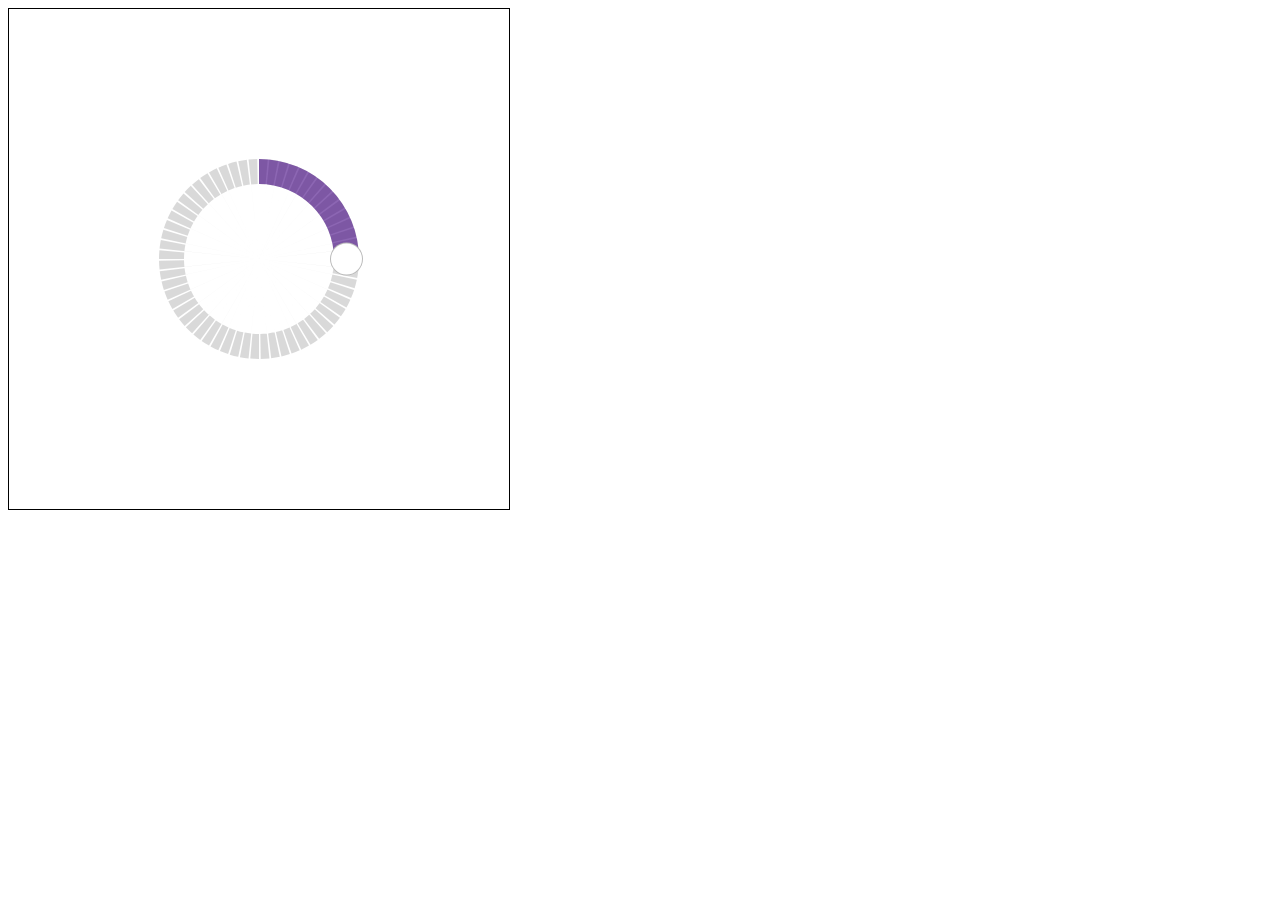
==== index.html @ 788c5711 "Prvi commit" ====
<!DOCTYPE html>
<html>
	<head>
		<meta http-equiv="Content-Language" content="sl">
		<meta http-equiv="Content-Type" content="text/html; charset=utf-8">
		<title>Slidy</title>
		<link rel="stylesheet" type="text/css" href="stil.css" />
	</head>
	<body>
		<script type="text/javascript" src="polyfills.js"></script>
		<script type="text/javascript" src="zelim.js"></script>
		<script type="text/javascript" src="touch.js"></script>
		<script type="text/javascript" src="event.js"></script>
		<script type="text/javascript" src="slider.js"></script>
		<script type="text/javascript" src="edit.js"></script>
		<script type="text/javascript" src="application.js"></script>
	</body>
</html>
---- stil.css ----
canvas {
	border: 1px solid black;
	position: absolute;
	background-color: transparent;
}
#box1 {
	width: 150px;
	height: 150px;
	border: 1px solid black;
	z-index: 199;
  -ms-touch-action: none;
}
.pika {
	width: 3px;
	height: 3px;
	position:absolute;
	top:84px;
	left:78px;
	background-color: red;
	z-index: 200;
}
#viewport {
	position: relative;
}
.hidden {
	display: none;
}
.show {
	display: block;
}

#test-results {
	position: absolute;
	background-color: white;
	top: 10;
	left: 10;
	border: black 1px solid;
	padding: 4px;
	list-style: none;
}
.cursorPointer {
	cursor: pointer;
}
#test-results .show {
	display: list-item;
}
#test-results .pass {
	color: darkgreen;
}
#test-results .fail {
	color: red;
}
#test-results .group {
	font-weight: bold;
}
#test-results .expand-li {
	margin-left: 5px;
	font-size: 0.8em;
	color: gray;
}

.edit-mode {
	z-index: 1000;
}
.slider {
	z-index: 999;
}
.slider-background {
	z-index: 998;
}
.slidy-central {

}
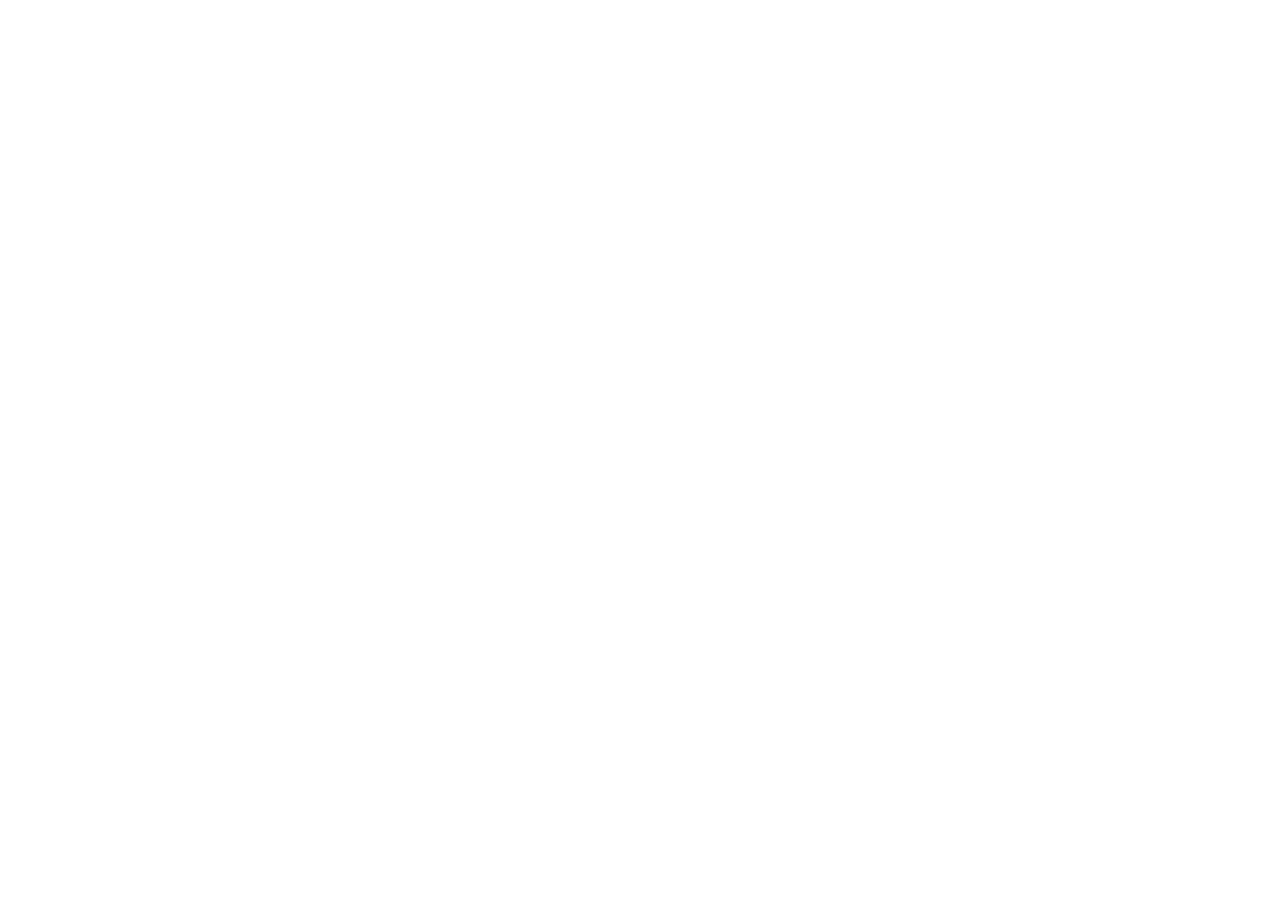
==== commit 87122493: "Reorder script" ====
--- a/index.html
+++ b/index.html
@@ -9,10 +9,11 @@
 	<body>
 		<script type="text/javascript" src="polyfills.js"></script>
 		<script type="text/javascript" src="zelim.js"></script>
+		<script type="text/javascript" src="event.js"></script>
 		<script type="text/javascript" src="touch.js"></script>
-		<script type="text/javascript" src="event.js"></script>
+		<script type="text/javascript" src="application.js"></script>
+		<script type="text/javascript" src="manager.js"></script>
 		<script type="text/javascript" src="slider.js"></script>
 		<script type="text/javascript" src="edit.js"></script>
-		<script type="text/javascript" src="application.js"></script>
 	</body>
 </html>
--- a/stil.css
+++ b/stil.css
@@ -1,7 +1,23 @@
-canvas {
+.slidy-central {
+	width: 960px;
+	margin: 0 auto;
+}
+
+.canvas-wrapper {
+	float: right;
+	position: relative;
+	width: 780px;
+	height: 780px;
+	display: table;
+	padding: 0px;
+}
+.canvas-wrapper canvas {
+	padding: 0px;
 	border: 1px solid black;
 	position: absolute;
 	background-color: transparent;
+	top: 0;
+	left: 0;
 }
 #box1 {
 	width: 150px;
@@ -61,6 +77,15 @@
 
 .edit-mode {
 	z-index: 1000;
+	text-align: center;
+	left: 0;
+	right: 0;
+	height: 100%;
+	width: 100%;
+	vertical-align: middle;
+	display: table-cell;
+	font-size: 2em;
+	font-weight: bold;
 }
 .slider {
 	z-index: 999;
@@ -71,3 +96,111 @@
 .slidy-central {
 
 }
+.slidy-dodaj{
+	z-index: 1010;
+	width: 160px;
+}
+.color-background {
+	margin: 3px;
+	position: relative;
+}
+.color {
+	position: absolute;
+}
+.slidy-colors {
+	margin-top: 3px;
+	width: 160px;
+	background-color: white;
+}
+.color-block {
+	width: 32px;
+	height: 32px;
+	display: inline-block;
+}
+.slidy-manager {
+	float:left;
+}
+span.color {
+	margin-left: -1px;
+	margin-top: -1px;
+}
+.slidy-colors .izbran {
+	box-sizing:border-box;
+	  -moz-box-sizing:border-box;
+	  -webkit-box-sizing:border-box;
+	border: 1px solid black;
+}
+
+.colors .neizbran {
+	border: none;
+}
+.slidy-dodaj label input {
+	display: block;
+}
+.slidy-dodaj input[type="text"], .slidy-dodaj input[type="number"], .slidy-dodaj input[type="string"] {
+	width: 149px;
+}
+.expense-value {
+	font-size: 2em;
+}
+.slidy-expense {
+	width: 160px;
+	word-break: break-all;
+}
+.slidy-expense span {
+	height: 10px;
+}
+.expenses-name {
+	font-size: 1.4em;
+}
+
+.clear-both {
+	clear: both;
+}
+.unselect {
+	-moz-user-select: -moz-none;
+	-khtml-user-select: none;
+	-webkit-user-select: none;
+
+	/*
+	 Introduced in IE 10.
+	 See http://ie.microsoft.com/testdrive/HTML5/msUserSelect/
+	*/
+	-ms-user-select: none;
+	user-select: none;
+}
+.show-btn {
+	display: inline-block;
+}
+@media screen and (max-width: 980px) {
+	.canvas-ok {
+		position: absolute;
+		left: 30px;
+		top: 370px;
+	}
+	.canvas-wrapper {
+		width: 100%;
+		float: none;
+		top: 8px;
+	}
+	.slidy-central {
+		width: 95%;
+	}
+	.slidy-manager {
+		width: 95%;
+		margin: 0 20px;
+	}
+	.slidy-dodaj {
+		display: inline-block;
+	}
+	.slidy-expenses {
+		display: inline-block;
+		width: 60%;
+	}
+}
+@media screen and (max-width: 480px) {
+	.canvas-wrapper {
+		width: 480px;
+		top: 8px;
+	}
+}
